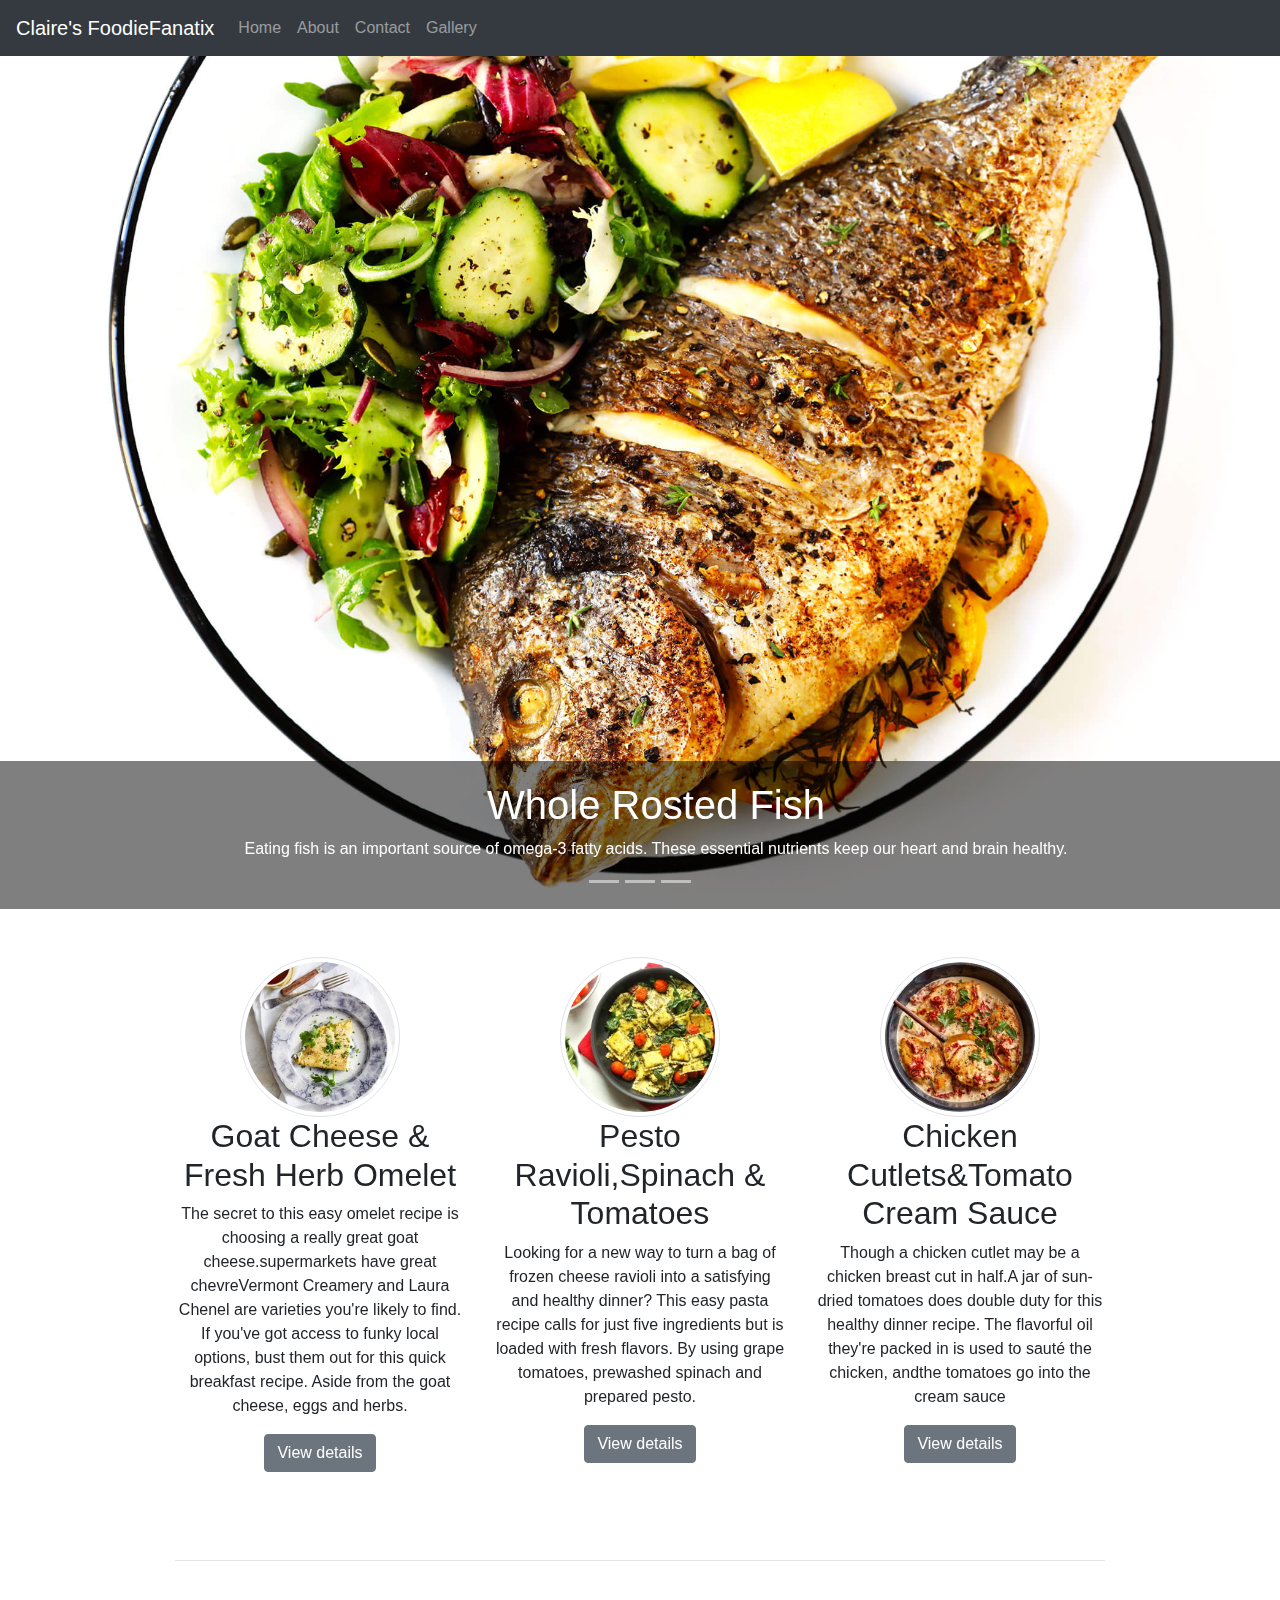
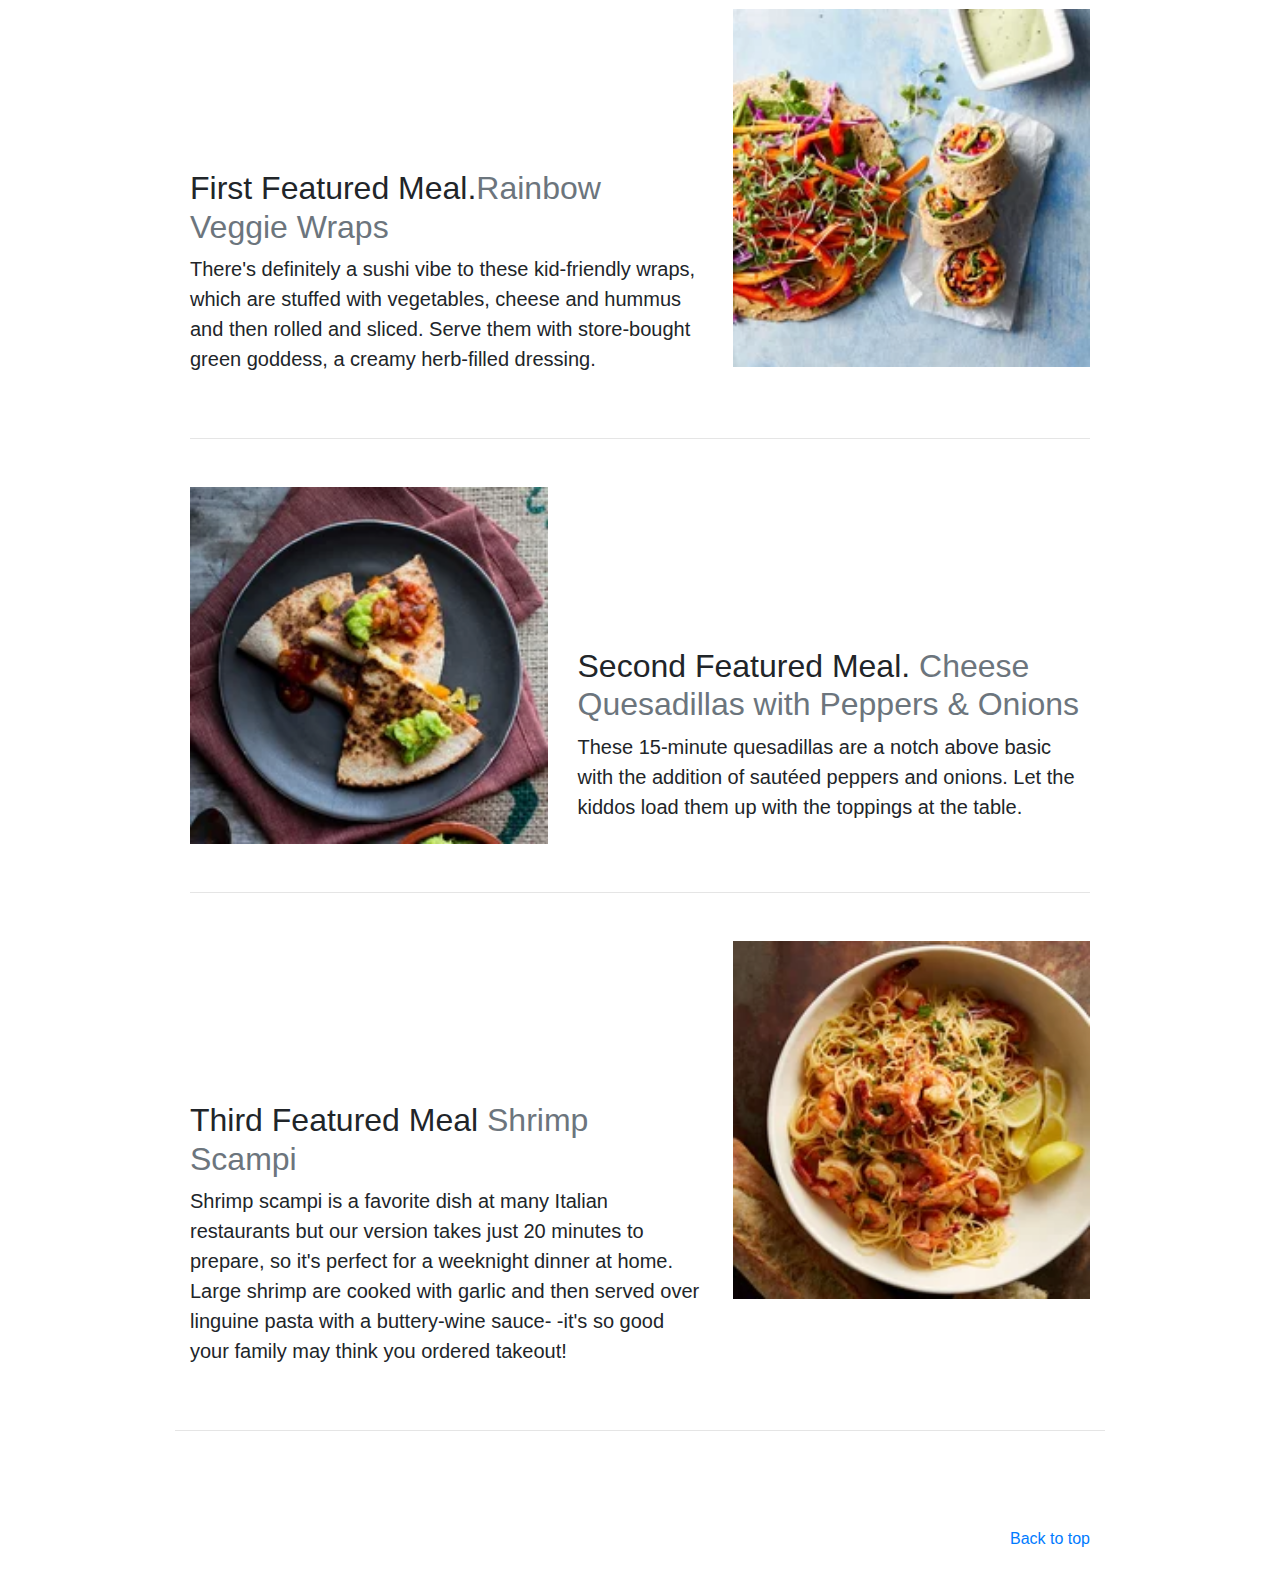
==== index.html @ 78d5b3e6 "Module-11-Assessment-2" ====
<html lang="en">
      <head>
        <meta charset="utf-8">
        <meta name="viewport" content="width=device-width,initial-scale=1, shrink-to-fit=no">
          <title>FoodieFanatix</title>
          <link rel="stylesheet" href="css/bootstrap.min.css">
          <link rel="stylesheet" href="css/custom.css">
        
      </head>
      <body>
       <header>
       <nav class="navbar navbar-expand-lg navbar-dark bg-dark">
        <a href="#" class="navbar-brand">Claire's FoodieFanatix</a>
        <button class="navbar-toggler" type="button" data-toggle="collapse" data-target="#navbar">
            <span class="navbar-toggler-icon"></span>

        </button>
           <div class=" collapse navbar-collapse" id="navbar">
             <div class="navbar-nav">
              <a href="index.html" class="nav-item nav-link">Home</a>
              <a href="about.html" class="nav-item nav-link">About</a>
              <a href="contact.html" class="nav-item nav-link">Contact</a>
              <a href="gallery.html" class="nav-item nav-link">Gallery</a>

             </div>

           </div>

       </nav>

       </header>
       <main>
        <div id="carouselImg" class="carousel slide carouselImg" data-ride="carousel">
          <ol class="carousel-indicators">
            <li data-target="#carouselImg" data-slide-to="0"></li>
            <li data-target="#carouselImg" data-slide-to="1"></li>
            <li data-target="#carouselImg" data-slide-to="2"></li>
          </ol>

          <div class="carousel-inner">
          <div class="carousel-item active">
            <img src="img/whole fish.jpg" class="d-block w-100"/>
            <div class="carousel-caption">
              <h1>Whole Rosted Fish</h1>
              <p>Eating fish is an important source of omega-3 fatty acids. 
                These essential nutrients keep our heart and brain healthy. </p>
            </div>
          </div>

        <div class="carousel-item ">
          <img src="img/header salmon.jpg" class="d-block w-100"/>
          <div class="carousel-caption">
            <h1>Salmon</h1>
            <p>Salmon is a popular food.salmon is considered to be healthy due to the fish's high protein</p>

          </div>
        </div>

      <div class="carousel-item">
        <img src="img/chicken tandoori.jpg" class="d-block w-100"/>
        <div class="carousel-caption">
          <h1>Chicken Tandoori</h1>
          <p>Tandoori chicken, a dish of roasted chicken marinated in yogurt and generously spiced, 
            giving the meat its trademark red colour.</p>
        
           </div>
          </div>

      </div>

    </div>



    <div class="container team">
      <div class="row">
        <div class="col-lg-4">
          <img src="img/meal H 0 (6).webp" class="img-thumbnail rounded-circle" width="160"/>
          <h2>Goat Cheese & Fresh Herb Omelet</h2>
          <p>The secret to this easy omelet recipe is choosing a really great goat cheese.supermarkets have great 
            chevreVermont Creamery and Laura Chenel 
            are varieties you're likely to find. If you've got access to funky local options, 
            bust them out for this quick breakfast recipe. Aside from the goat cheese, eggs and herbs.</p>
          <p><a href="#" class="btn btn-secondary" role="button"> View details</a></p>
        </div>

    <div class="col-lg-4">
    <img src="img//meal H 0 (2).webp" class="img-thumbnail rounded-circle" width="160"/>
    <h2>Pesto Ravioli,Spinach & Tomatoes</h2>
    <p>Looking for a new way to turn a bag of frozen cheese 
      ravioli into a satisfying and healthy dinner? This easy 
      pasta recipe calls for just five ingredients but is loaded 
      with fresh flavors. By using grape tomatoes, 
      prewashed spinach and prepared pesto.</p>
    <p><a href="#" class="btn btn-secondary" role="button"> View details</a></p>
  </div>

  <div class="col-lg-4">
  <img src="img/meal H 0 (1).webp" class="img-thumbnail rounded-circle" width="160"/>
          <h2>Chicken Cutlets&Tomato Cream Sauce</h2>
          <p>Though a chicken cutlet may be a chicken breast cut in half.A jar of sun-dried tomatoes does double duty for this healthy dinner recipe. 
            The flavorful oil they're packed in is used to sauté the chicken, andthe tomatoes go into the cream sauce</p>
          <p><a href="#" class="btn btn-secondary" role="button"> View details</a></p>
        </div>
      </div>

        
        <hr class="section-divider"/>
        <div class="container">
        <div class="row">
          <div class="col-md-7">
            <h2 class="feature-heading"> First Featured Meal.<span class="text-muted">Rainbow Veggie Wraps</span></h2>
            <p class="Lead">There's definitely a sushi vibe to these kid-friendly wraps, which are stuffed with vegetables, 
              cheese and hummus and then rolled and sliced. Serve them with store-bought green goddess, 
              a creamy herb-filled dressing.</p>
          </div>
       <div class="col-md-5">
      <img src="img/meal H 0 (5).webp"  width="100%"  class="bd-placeholder-img bd-placeholder-img-lg img-fluid mx-auto"/>
        </div>
      </div>

        
        <hr class="section-divider"/>

        <div class="row">
          <div class="col-md-7 order-md-2">
            <h2 class="feature-heading"> Second Featured Meal. <span class="text-muted">Cheese Quesadillas with Peppers & Onions</span></h2>
            <p class="Lead">These 15-minute quesadillas are a notch above basic with the addition of sautéed peppers and onions. 
              Let the kiddos load them up with the toppings at the table.</p>
          </div>
   <div class="col-md-5 order-md-1" >
      <img src="img/meal H 0 (7).webp" width="100%" class="bd-placeholder-img bd-placeholder-img-lg img-fluid mx-auto"/>
      </div>
      </div>

      <hr class="section-divider"/>

      <div class="row">
        <div class="col-md-7">
          <h2 class="feature-heading">Third Featured Meal <span class="text-muted">Shrimp Scampi</span></h2>
          <p class="Lead">Shrimp scampi is a favorite dish at many Italian restaurants but
            our version takes just 20 minutes to prepare, so it's perfect for a 
            weeknight dinner at home. Large shrimp are cooked with garlic and then served over 
            linguine pasta with a buttery-wine sauce-
           -it's so good your family may think you ordered takeout!</p>
        </div>
      
 <div class="col-md-5">
    <img src="img/meal H 0 (3).webp" width="100%" class="bd-placeholder-img bd-placeholder-img-lg img-fluid mx-auto"/>
      </div>
    </div>
  </div>

  <hr class="section-divider"/>
  <footer class="container footer-section">
    <p class="float-right"><a href="#">Back to top</a></p>
  </footer>
       </main>

          <script src="js/jquery-3.6.0.min.js"></script>
          <script src="js/bootstrap.min.js"></script>





      </body>
</html>
---- css/custom.css ----
.carousel-caption{
    background-color: rgba(0,0,0,0.5);
    width:100%;
    left:0;
    bottom:0;
    padding-bottom: 2rem;
    padding-left: 2rem;
}

.team .col-lg-4{
    padding-top: 3rem;
    margin-bottom: 1.5rem;
    text-align: center;
}

.section-divider{
    margin:3rem 0;
}

.footer-section{
    padding-top: 3rem;
    padding-bottom: 3rem;
    color: #5a5a5a;
}

@media (min-width:1200px)
{
    .feature-heading{
        margin-top: 10rem;
    }
}

@media(max-width:540px)
{
    .carouselImg{
        display: none;
    }

    .team{
        margin-top: 2rem;
    }
}

.container {
    max-width: 960px;
}

.meal {
    overflow-x: scroll;
    overflow-y: hidden;
    white-space: nowrap;
    margin-bottom: 2rem;
}
#grid img{
border: 4px solid white;
border-radius: 3px;
margin-bottom: 20px;
margin-top: 30px;
transform: transfom .2s;
}
#grid img:hover{
    transform: scale(1.5);
}

#page{
 
    width: 90%;
    display: block;
    margin: auto;
    margin-top: 12px;
    padding: 1px;
}
#page h1{
  text-align:left;
    color:black; 
    margin-top: 20px;
}
#page p{
    color:black;
}

#page img{
    width: 40%;
  
}

#page h2{
    margin-bottom: 12px;
    text-transform: uppercase;  
    font-weight: 400;
    font-size: 18px;
    color: teal;
    margin-left: 10px;
}
#page ul{
    margin-bottom: 12px; 
    font-weight: 450;
    font-size: 14px;
}

#page li{
     margin-bottom: 12px; 
    font-weight: 450;
    font-size: 14px;
}
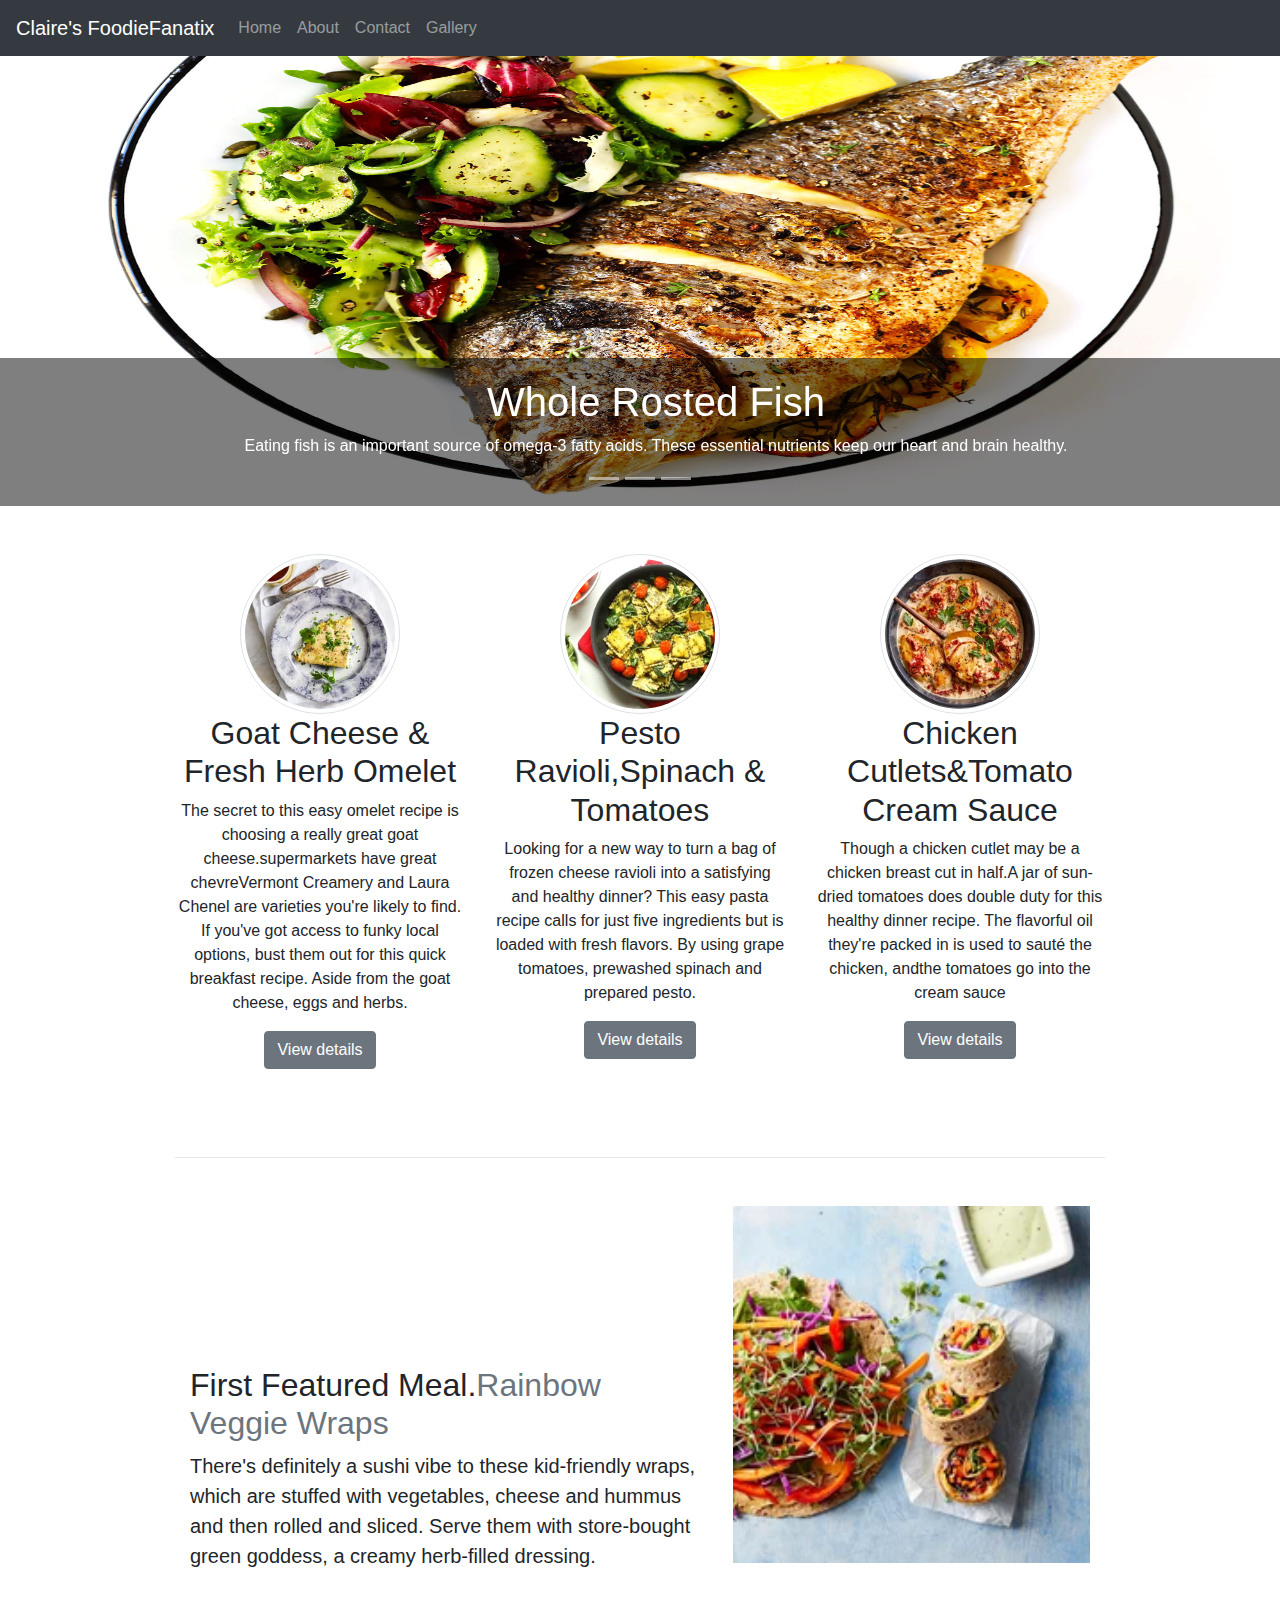
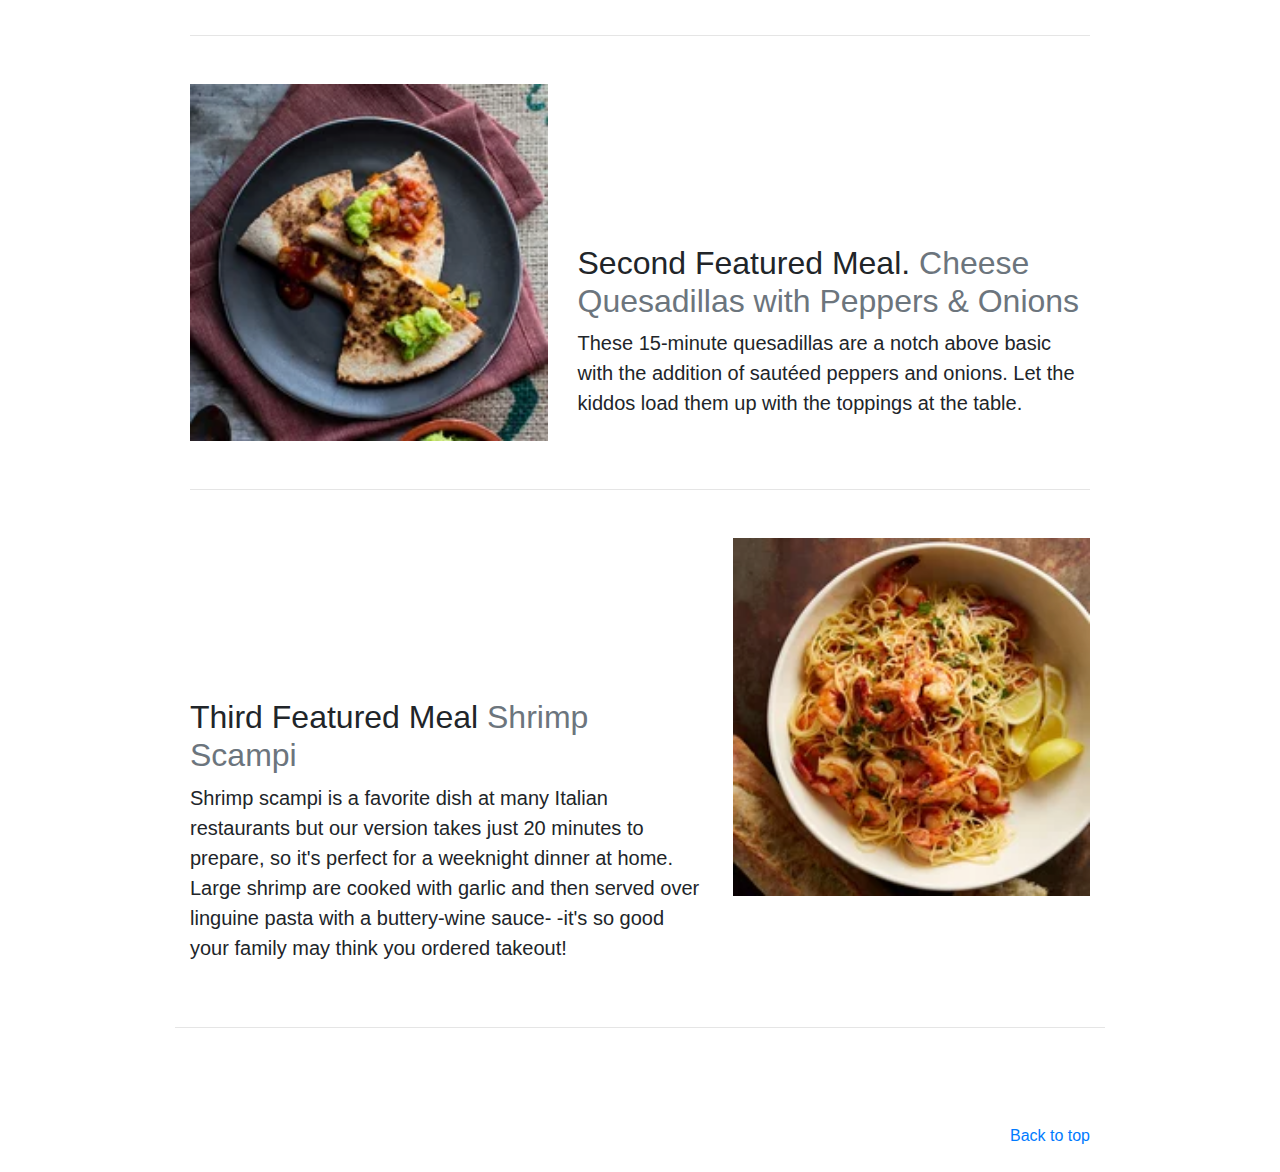
==== commit 5b32ed82: "Update index.html" ====
--- a/index.html
+++ b/index.html
@@ -37,9 +37,9 @@
             <li data-target="#carouselImg" data-slide-to="2"></li>
           </ol>
 
-          <div class="carousel-inner">
+          <div class="carousel-inner" align="center">
           <div class="carousel-item active">
-            <img src="img/whole fish.jpg" class="d-block w-100"/>
+            <img src="img/whole fish.jpg"  width="500" height="450" class="d-block w-100"/>
             <div class="carousel-caption">
               <h1>Whole Rosted Fish</h1>
               <p>Eating fish is an important source of omega-3 fatty acids. 
@@ -48,7 +48,7 @@
           </div>
 
         <div class="carousel-item ">
-          <img src="img/header salmon.jpg" class="d-block w-100"/>
+          <img src="img/header salmon.jpg" width="500" height="450" class="d-block w-100"/>
           <div class="carousel-caption">
             <h1>Salmon</h1>
             <p>Salmon is a popular food.salmon is considered to be healthy due to the fish's high protein</p>
@@ -57,7 +57,7 @@
         </div>
 
       <div class="carousel-item">
-        <img src="img/chicken tandoori.jpg" class="d-block w-100"/>
+        <img src="img/chicken tandoori.jpg" width="500" height="450" class="d-block w-100"/>
         <div class="carousel-caption">
           <h1>Chicken Tandoori</h1>
           <p>Tandoori chicken, a dish of roasted chicken marinated in yogurt and generously spiced, 
@@ -165,4 +165,4 @@
 
 
       </body>
-</html>+</html>
